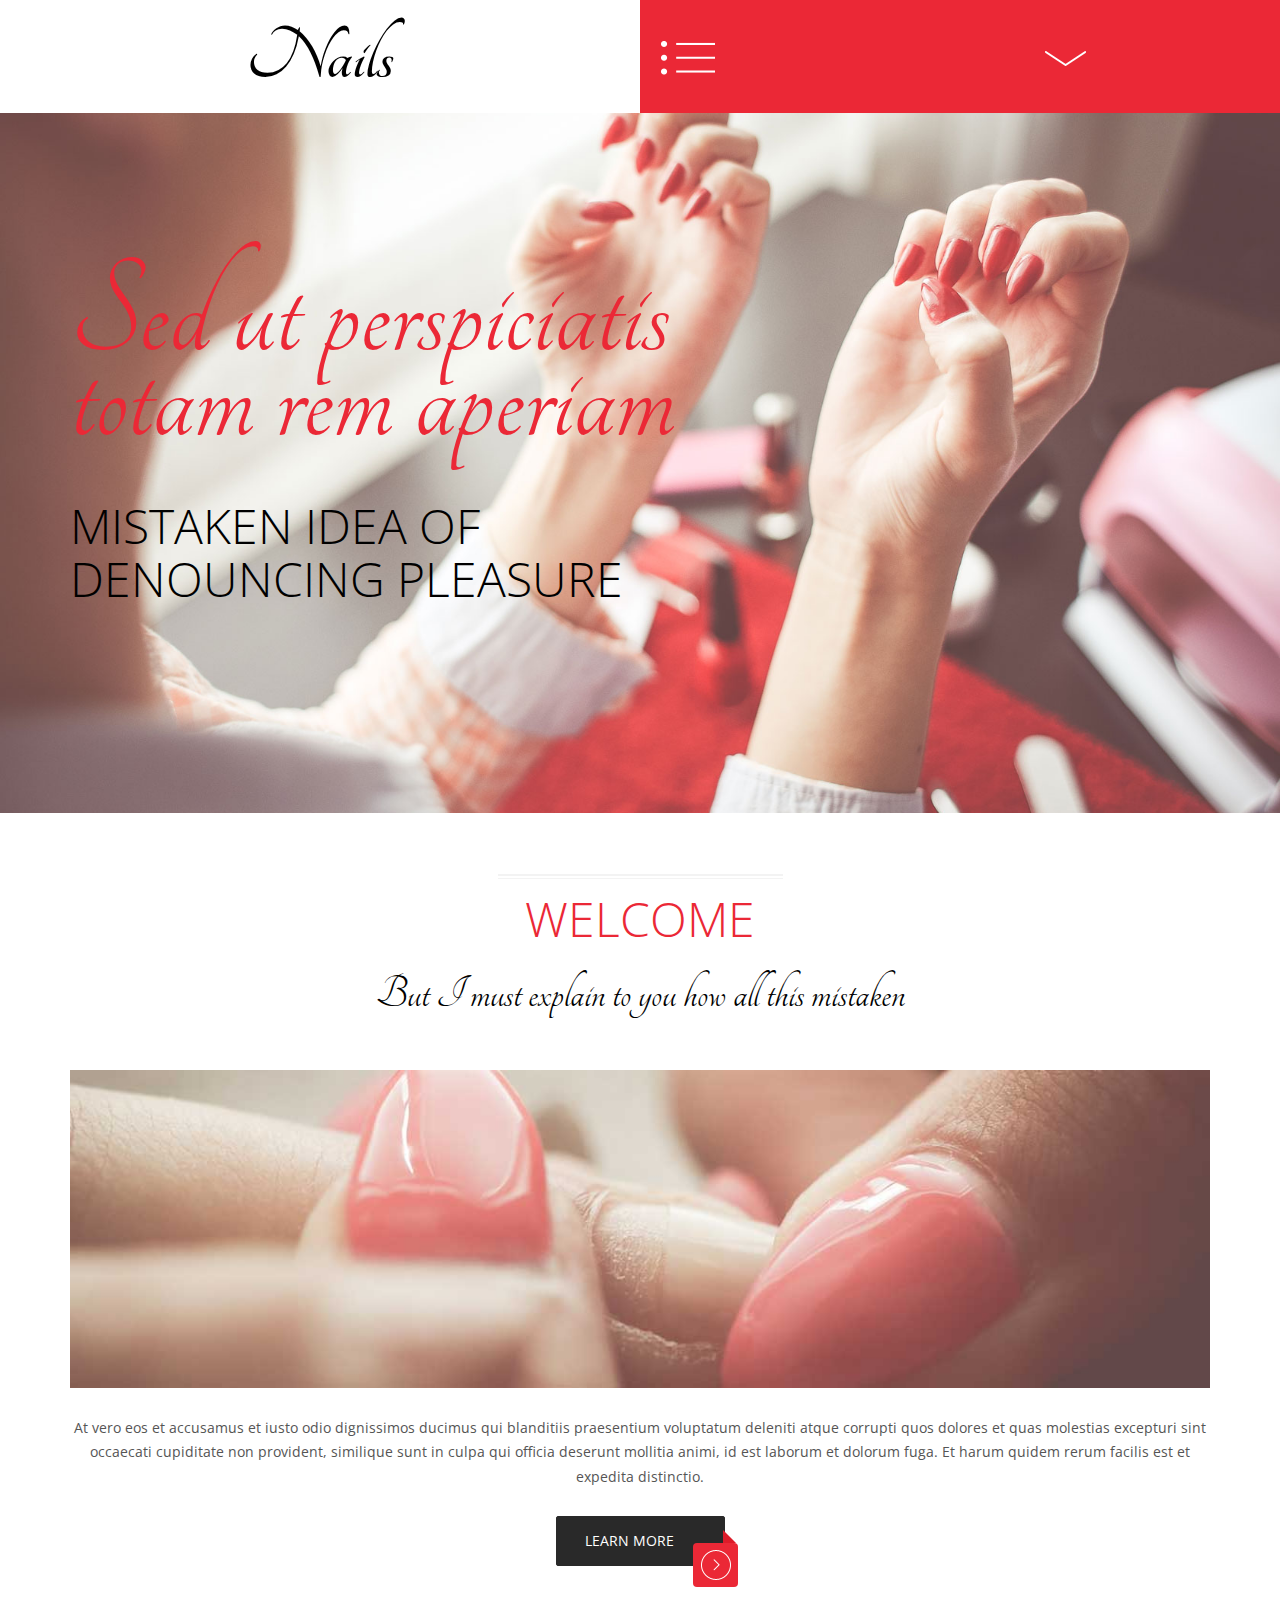
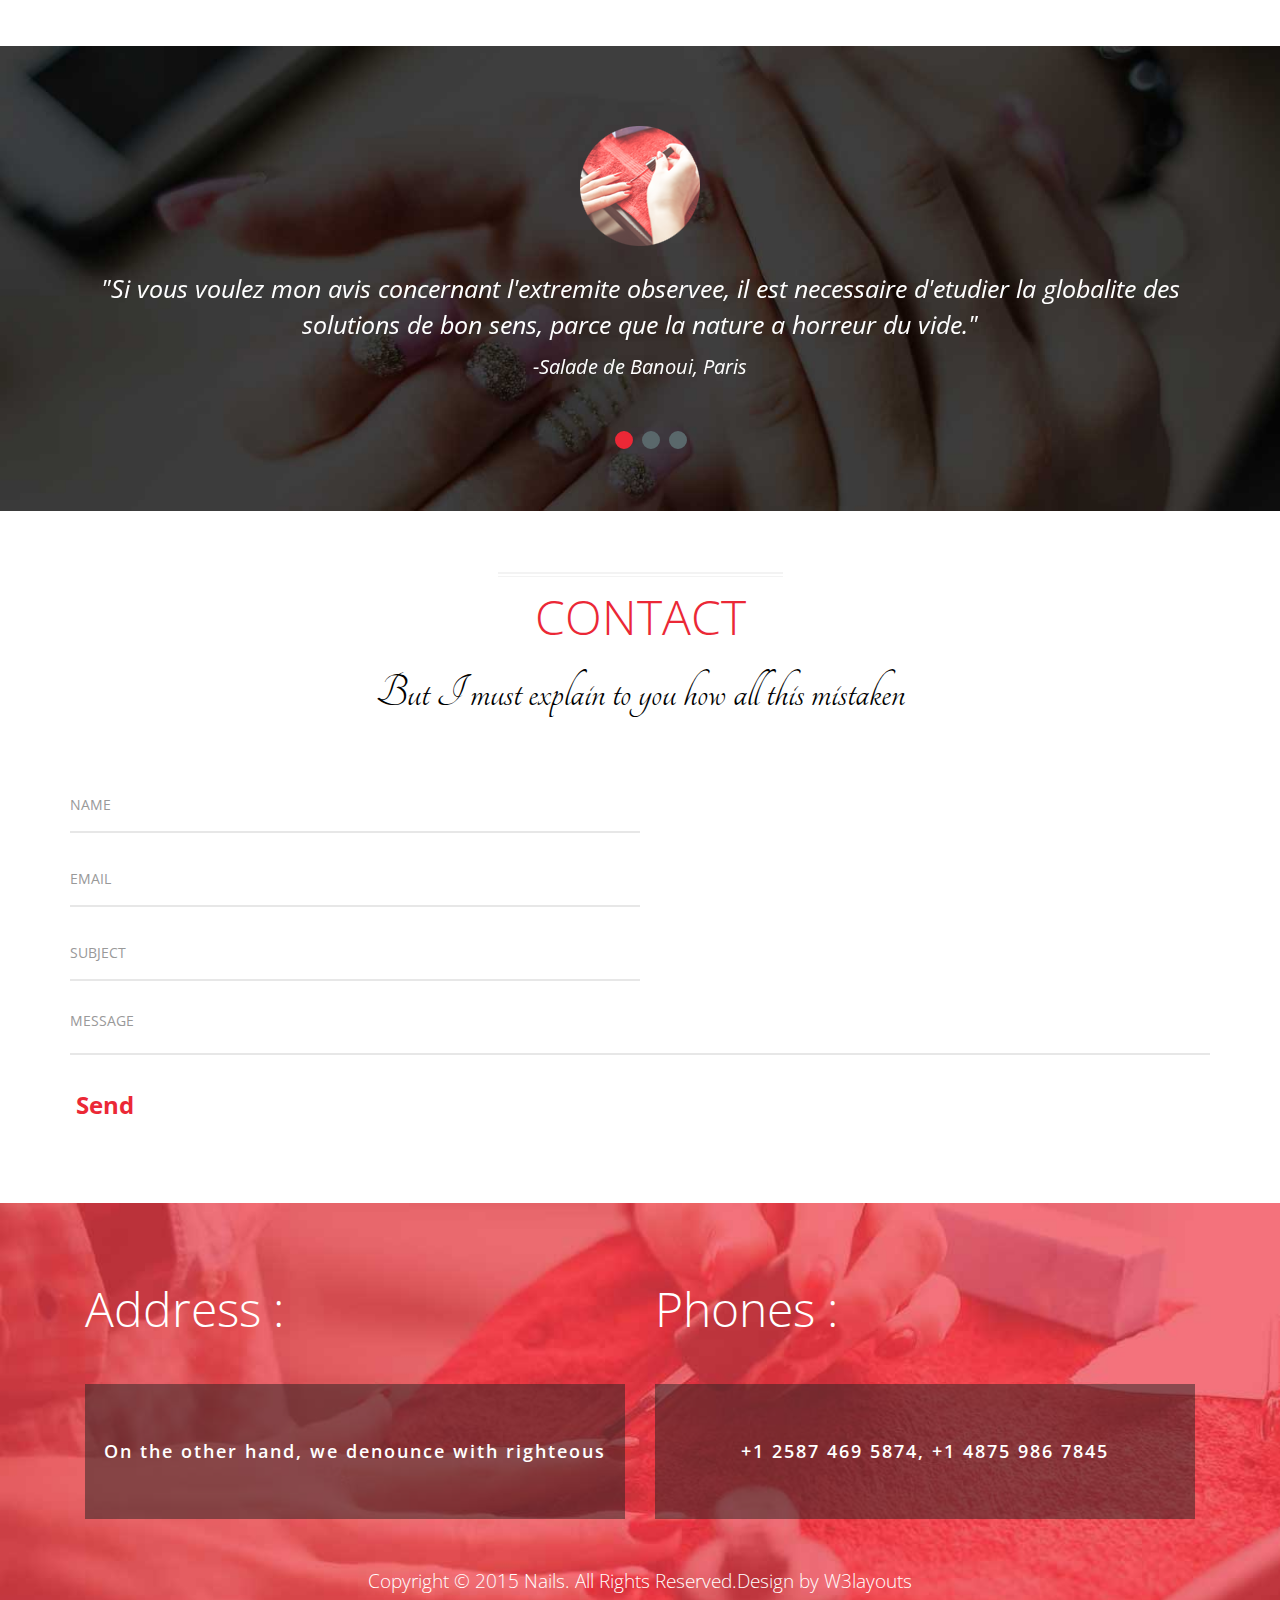
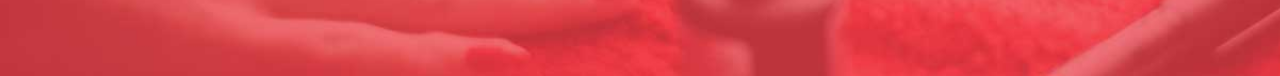
==== index.html @ 585e1419 "Initial commit" ====
<!--A Design by W3layouts
Author: W3layout
Author URL: http://w3layouts.com
License: Creative Commons Attribution 3.0 Unported
License URL: http://creativecommons.org/licenses/by/3.0/
-->
<!DOCTYPE HTML>
<html>
<head>
<title>Nails an Beauty and Spa Category Category Flat Bootstarp responsive Website Template| Home :: w3layouts</title>
<meta name="viewport" content="width=device-width, initial-scale=1">
<meta http-equiv="Content-Type" content="text/html; charset=utf-8" />
<meta name="keywords" content="Nails Responsive web template, Bootstrap Web Templates, Flat Web Templates, Andriod Compatible web template, 
Smartphone Compatible web template, free webdesigns for Nokia, Samsung, LG, SonyErricsson, Motorola web design" />
<script type="application/x-javascript"> addEventListener("load", function() { setTimeout(hideURLbar, 0); }, false); function hideURLbar(){ window.scrollTo(0,1); } </script>
<link href="css/bootstrap.css" rel='stylesheet' type='text/css' />
<!-- jQuery (necessary for Bootstrap's JavaScript plugins) -->
<!-- Custom Theme files -->
<link href="css/style.css" rel='stylesheet' type='text/css' />
<!-- Custom Theme files -->
<!--webfont-->
<link href='http://fonts.googleapis.com/css?family=Tangerine' rel='stylesheet' type='text/css'>
<link href='http://fonts.googleapis.com/css?family=Open+Sans:300,400,600,700,800' rel='stylesheet' type='text/css'>
<script type="text/javascript" src="js/jquery-1.11.1.min.js"></script>
</head>
<body>
	<div class="header_top">
		<div class="col-xs-6 logo">
			<h1><a href="index.html">Nails</a></h1>
	    </div>
		<div class="col-xs-6 nav">
           <ul class="menu">
				<li class="item1"><a href="#"><img class="arrow-img" src="images/menu.png" alt=""/> <img src="images/nav_arrow.png" alt=""/></a>
					<ul class="cute">
						<li><a href="index.html">Home</a></li>
						<li><a href="about.html">About</a></li>
						<li><a href="services.html">Services</a></li>
						<li><a href="typography.html">Features</a></li>
						<li><a href="contact.html">Contact</a></li>
					</ul>
				</li>
			</ul>
		</div>
		<div class="clearfix"> </div>
				<!--initiate accordion-->
		<script type="text/javascript">
			$(function() {
			    var menu_ul = $('.menu > li > ul'),
			           menu_a  = $('.menu > li > a');
			    menu_ul.hide();
			    menu_a.click(function(e) {
			        e.preventDefault();
			        if(!$(this).hasClass('active')) {
			            menu_a.removeClass('active');
			            menu_ul.filter(':visible').slideUp('normal');
			            $(this).addClass('active').next().stop(true,true).slideDown('normal');
			        } else {
			            $(this).removeClass('active');
			            $(this).next().stop(true,true).slideUp('normal');
			        }
			    });
			
			});
		</script>
   </div>
<div class="banner">
	<div class="container">
		<div class="banner_desc">
			<h1>Sed ut perspiciatis<br>totam rem aperiam</h1>
			<h2>mistaken idea of<br>denouncing pleasure</h2>
		</div>
	</div>
</div>   
<div class="grid_1">
	<div class="container">
		<h3 class="motiveColor">Welcome</h3>
		<h4 class="motiveColor1">But I must explain to you how all this mistaken</h4>
		<img src="images/pic1.jpg" class="img-responsive" alt=""/>
		<p>At vero eos et accusamus et iusto odio dignissimos ducimus qui blanditiis praesentium voluptatum deleniti atque corrupti quos dolores et quas molestias excepturi sint occaecati cupiditate non provident, similique sunt in culpa qui officia deserunt mollitia animi, id est laborum et dolorum fuga. Et harum quidem rerum facilis est et expedita distinctio.</p>
		<div class="btn_3"><a href="#" class="btn btn-default btn-arrow"><span>learn more</span></a></div>
	</div>
</div>
<!--- Slider Starts Here --->
<div class="slider">
		<div class="container">
			<div class="slider-content">
				<script src="js/responsiveslides.min.js"></script>
			 <script>
			    // You can also use "$(window).load(function() {"
			    $(function () {
			      // Slideshow 4
			      $("#slider4").responsiveSlides({
			        auto: true,
			        pager: true,
			        nav: true,
			        speed: 500,
			        namespace: "callbacks",
			        before: function () {
			          $('.events').append("<li>before event fired.</li>");
			        },
			        after: function () {
			          $('.events').append("<li>after event fired.</li>");
			        }
			      });
			
			    });
			  </script>
			<!----//End-slider-script---->
			<!-- Slideshow 4 -->
			    <div  id="top" class="callbacks_container">
			      <ul class="rslides" id="slider4">
			        <li>
			          <div class="slider-top">
			          	<img src="images/1.png" class="img-responsive" alt=""/>
			          	<p>"Si vous voulez mon avis concernant l'extremite observee, il est necessaire d'etudier la globalite des solutions de bon sens, parce que la nature a horreur du vide."</p>
			          	<p class="below">-Salade de Banoui, Paris</p>
			          </div>
			        </li>
			        <li>
			          <div class="slider-top">
			            <img src="images/2.png" class="img-responsive" alt=""/>
			          	<p class="second-slide">"Lorem ipsum dolor sit amet, consectetuer adipiscing elit, sed diam nonummy nibh euismod tincidunt ut laoreet dolore magna aliquam erat volutpat."</p>
			          	<p class="below">-Salade de Banoui, Paris</p>
			          </div>
			        </li>
			        <li>
			          <div class="slider-top">
			          	<img src="images/1.png" class="img-responsive" alt=""/>
			          	<p>"Duis autem vel eum iriure dolor in hendrerit in vulputate velit esse molestie consequat, vel illum dolore eu feugiat nulla facilisis at vero eros et accumsan et iusto."</p>
			          	<p class="below">-Salade de Banoui, Paris</p>
			          </div>
			        </li>
			      </ul>
			    </div>
			    <div class="clearfix"> </div>
	  			<!--- banner Slider Ends Here ---> 
		</div>
	</div>
</div>
<!--- Slider Ends Here --->
<div class="grid_2">
    <div class="container">
    	<h3 class="motiveColor">Contact</h3>
    	<h4 class="motiveColor1">But I must explain to you how all this mistaken</h4>
    	<form>
		    <input type="text" class="text" value="Name" onfocus="this.value = '';" onblur="if (this.value == '') {this.value = 'Name';}">
		 	<input type="text" class="text" value="Email" onfocus="this.value = '';" onblur="if (this.value == '') {this.value = 'Email';}">
		 	<input type="text" class="text" value="Subject" onfocus="this.value = '';" onblur="if (this.value == '') {this.value = 'Subject';}">
		    <textarea value="Message" onfocus="this.value = '';" onblur="if (this.value == '') {this.value = 'Message';}">Message</textarea>
            <div class="form-submit">
              <input name="submit" type="submit" id="submit" value="Send">
        	</div>
		    <div class="clearfix"></div>
       </form> 
	</div>
</div>
<div class="address">
	<div class="container">
		<div class="col-md-6 grid_3">
		   <h4>Address : </h4>
		   <p>On the other hand, we denounce with righteous</p>
        </div>
		<div class="col-md-6 grid_3">
		   <h4>Phones : </h4>
		   <p>+1 2587 469 5874, +1 4875 986 7845</p>
        </div>
		<div class="clearfix"> </div>
	</div>
	<div class="copy"><p>Copyright © 2015 Nails. All Rights Reserved.Design by <a href="http://w3layouts.com/" target="_blank">W3layouts</a></p></div>
</div>
</body>
</html>
---- css/style.css ----
/*
Author: W3layout
Author URL: http://w3layouts.com
License: Creative Commons Attribution 3.0 Unported
License URL: http://creativecommons.org/licenses/by/3.0/
*/
h4, h5, h6,
h1, h2, h3 {margin-top: 0;}
ul, ol {margin: 0;}
p {margin: 0;}
html, body{
   font-family: 'Open Sans', sans-serif;
   font-size: 100%;
   background:#fff; 
}
body a{
	transition: 0.5s all;
	-webkit-transition: 0.5s all;
	-o-transition: 0.5s all;
	-ms-transition: 0.5s all;
	-moz-transition: 0.5s all;
}
.logo{
	padding:14px 0 0;
	text-align:center;
}
.logo h1{
	font-family: 'Tangerine', cursive;
	font-size:5em;
	font-weight:bold;
}
.logo h1 a{
	color:#000;
}
.logo h1 a:hover{
	text-decoration:none;
}
.logo img{
	display:inline-block;
}
.nav{
	background:#eb2836;
	padding:0;
}
.menu {
	width: auto;
	height: auto;
	padding: 0;
	margin:0;
    list-style: none;
}
ul {
	padding: 0;
	list-style: none;
}
.menu > li > a {
	width: 100%;
    line-height: 7.5em;
    text-indent: 1.2em;
    display: block;
    position: relative;
    color: #3e3f3f;
    font-size: 15px;
    text-decoration: none;
    font-weight: 800;
}
img.arrow-img {
  margin-right:50%;
}
.menu ul li a {
  width: 100%;
  display: block;
  position: relative;
  color: #fff;
  text-decoration: none;
  line-height: 1.8em;
  text-indent: 1.2em;
  background: #000;
  font-weight: 100;
}
.menu ul li a:hover{
	background:#df1f26;
	color:#fff;
}
.menu ul.kid-menu li a{
	border-bottom: none;
}
.banner {
  background: url(../images/banner.jpg) no-repeat center top;
  -webkit-background-size: cover;
  -moz-background-size: cover;
  -o-background-size: cover;
  background-size: cover;
  background-position: center;
  min-height: 700px;
}
.about_banner {
  background: url(../images/banner.jpg) no-repeat center top;
  -webkit-background-size: cover;
  -moz-background-size: cover;
  -o-background-size: cover;
  background-size: cover;
  background-position: center;
  min-height:230px;
}
.banner_desc {
  padding-top:10em;
}
.about_desc{
  padding-top:5em;
}
.banner_desc h1 {
  color:#eb2836;
  font-size:9em;
  font-weight:400;
  font-family: 'Tangerine', cursive;
  line-height: 85px;
  margin-bottom:0.4em;    
}
.banner_desc h2 {
  color: #000;
  text-transform: uppercase;
  font-size: 3em;
  font-weight: 100;
}

/*-- content --*/
.grid_1{
  padding:5em 0;
  text-align:center;
}
h3.motiveColor{
  position: relative;
  text-align: center;
  width:25%;
  margin: 0 auto;
  font-size: 3em;
  text-transform: uppercase;
  font-weight:300;
  color:#eb2836;
}
h3.motiveColor:before {
  content: "";
  position: absolute;
  top: -19px;
  left: 0;
  width: 100%;
  right: 0;
  border-bottom: 2px solid #f3f3f3;
}
h3.motiveColor:after {
  content: "";
  position: absolute;
  top: -15px;
  left: 0;
  width: 100%;
  right: 0;
  border-bottom: 1px solid #f3f3f3;
}
h4.motiveColor1{
  color:#000;
  font-family: 'Tangerine', cursive;
  font-size:3em;
  font-weight:400;
  margin: 0.5em 0 1em;
  text-align: center;
}
.grid_1 p{
  color: #555;
  font-size: 0.85em;
  line-height: 1.8em;
  margin: 2em 0;
}
.btn_3{
	position:relative;
}
.btn {
 
  text-transform: uppercase;
  padding: 14px 50px 14px 28px;
  -webkit-transition: all 0.5s ease;
  -moz-transition: all 0.5s ease;
  -o-transition: all 0.5s ease;
  transition: all 0.5s ease;
  -webkit-border-radius: 2px;
  -moz-border-radius: 2px;
  -o-border-radius: 2px;
  border-radius: 2px;
  font-size: 14px;
}
.btn.btn-default {
  background-color: #292929;
  color: #fff;
  border-top: solid 1px #292929;
  border-left: solid 1px #292929;
  border-right: solid 1px #292929;
  border-bottom: solid 1px #292929;
}
.btn-arrow:before {
  content: "";
  position: absolute;
  bottom: 23px;
  right: 474px;
  width: 0;
  height: 0;
  border-style: solid;
  border-width: 13px 0 0 13px;
  border-color: transparent transparent transparent #DD1B29;
}
.btn-arrow:after {
  width: 45px;
  height: 44px;
  -webkit-border-radius: 4px;
  -moz-border-radius: 4px;
  border-radius: 4px;
  position: absolute;
  content: " ";
  bottom: -21px;
  right: 472px;
}
.btn-arrow:after {
  background:url(../images/arrow.png)#eb2836 no-repeat 8px 7px;
}
.btn.btn-default:hover, .btn.btn-default:focus, .btn.btn-default:active {
  color: #292929;
  background-color: transparent;
}


/*--- Slider Part Starts Here ----*/
/*------------------ Slider Part starts Here----------*/
.slider{
	background:url(../images/slider_bg.jpg)no-repeat;
	background-size: cover;
	-webkit-background-size: cover;
	-o-background-size: cover;
	-ms-background-size: cover;
	-moz-background-size: cover;
	padding:5em 0;
}
#slider2,
#slider3 {
  box-shadow: none;
  -moz-box-shadow: none;
  -webkit-box-shadow: none;
  margin: 0 auto;
}
.rslides_tabs {
  list-style: none;
  padding: 0;
  background: rgba(0,0,0,.25);
  box-shadow: 0 0 1px rgba(255,255,255,.3), inset 0 0 5px rgba(0,0,0,1.0);
  -moz-box-shadow: 0 0 1px rgba(255,255,255,.3), inset 0 0 5px rgba(0,0,0,1.0);
  -webkit-box-shadow: 0 0 1px rgba(255,255,255,.3), inset 0 0 5px rgba(0,0,0,1.0);
  font-size: 18px;
  list-style: none;
  margin: 0 auto 50px;
  max-width: 540px;
  padding: 10px 0;
  text-align: center;
  width: 100%;
}
.rslides_tabs li {
  display: inline;
  float: none;
  margin-right: 1px;
}
.rslides_tabs a {
  width: auto;
  line-height: 20px;
  padding: 9px 20px;
  height: auto;
  background: transparent;
  display: inline;
}
.rslides_tabs li:first-child {
  margin-left: 0;
}
.rslides_tabs .rslides_here a {
  background: rgba(255,255,255,.1);
  color: #fff;
  font-weight: bold;
}
.events {
  list-style: none;
}
.callbacks_container {
  position: relative;
  float: left;
  width: 100%;
}
.callbacks {
  position: relative;
  list-style: none;
  overflow: hidden;
  width: 100%;
  padding: 0;
  margin: 0;
}
.callbacks li {
  position: absolute;
  width: 100%;
  left: 0;
  top: 0;
}
.callbacks img {
  position: relative;
  z-index: 1;
  height: auto;
  border: 0;
}
.callbacks .caption {
	display: block;
	position: absolute;
	z-index: 2;
	font-size: 20px;
	text-shadow: none;
	color: #fff;
	left: 0;
	right: 0;
	padding: 10px 20px;
	margin: 0;
	max-width: none;
	top: 10%;
	text-align: center;
}
.callbacks_nav {
  	position: absolute;
	-webkit-tap-highlight-color: rgba(0,0,0,0);
	top: 52%;
	left: 0;
	opacity: 0.7;
	z-index: 3;
	text-indent: -9999px;
	overflow: hidden;
	text-decoration: none;
	height: 61px;
	width: 55px;
	background: transparent url("../images/themes.png") no-repeat left top;
	margin-top: -65px;
}
.callbacks_nav:active {
  opacity: 1.0;
}
.callbacks_nav.next {
  left: auto;
  background-position: right top;
  right: 0;
}
#slider3-pager a {
  display: inline-block;
}
#slider3-pager span{
  float: left;
}
#slider3-pager span{
	width:100px;
	height:15px;
	background:#fff;
	display:inline-block;
	border-radius:30em;
	opacity:0.6;
}
#slider3-pager .rslides_here a {
  background: #FFF;
  border-radius:30em;
  opacity:1;
}
#slider3-pager a {
  padding: 0;
}
#slider3-pager li{
	display:inline-block;
}
.rslides {
  position: relative;
  list-style: none;
  overflow: hidden;
  width: 100%;
  padding: 0;
  margin: 0;
}
.rslides li {
  -webkit-backface-visibility: hidden;
  position: absolute;
  display: none;
  width: 100%;
  left: 0;
  top: 0;
}
.rslides li{
  position: relative;
  display: block;
  float: left;
}
.rslides img {
  height: auto;
  
}
.callbacks_tabs{
	list-style: none;
	position: absolute;
	top:95%;
	z-index: 999;
	left: 47%;
	padding: 0;
	margin: 0;
}
.slider-top{
	text-align: center;
}
.slider-top img{
display:inline-block;
}
.slider-top p{
	font-weight:400;
	font-size:25px;
	padding:1em 0em 0 0;
	color:#fff;
	font-style: italic
}
.slider-top p.below{
	font-size: 20px;
	color: #fff;
	font-weight: 400;
	padding: 0.5em 0 2.5em 0;
}
.slider-top ul.social-slide{
	display:inline-flex;
	margin: 0px;
	padding: 0px;
}
.callbacks_tabs li{
	display:inline-block;
}
@media screen and (max-width: 600px) {
  .callbacks_nav {
    top: 47%;
    }
}
/*----*/
/*----*/
.callbacks_tabs a{
 visibility: hidden;
}
.callbacks_tabs a:after {
  content: "\f111";
  font-size:0;
  font-family: FontAwesome;
  visibility: visible;
  display: block;
  height:18px;
  width:18px;
  display:inline-block;
  border:2px solid #5a686b;
  border-radius: 30px;
  -webkit-border-radius: 30px;
  -moz-border-radius: 30px;
  -o-border-radius: 30px;
  -ms-border-radius: 30px;
  background:#5a686b;
}
.callbacks_here a:after{
  border:2px solid #eb2836;
  background:#eb2836;
}
.grid_2{
	padding:5em 0;
}
.grid_2 input[type="text"], .grid_2 textarea {
  width:50%;
  font-size: 0.85em;
  margin: 10px 0;
  border: none;
  border-bottom: 2px solid #E7E7E7;
  color:#999;
  background: none;
  outline: none;
  text-transform: uppercase;
  height: 54px;
  padding: 10px 0;
  resize: none;
}
.grid_2 textarea {
  width:100%;
}
.form-submit{
  margin: 1em 0 0 0;
}
.form-submit input[type="submit"] {
  color:#eb2836;
  text-align: center;
  font-size:1.5em;
  font-weight: normal;
  background:none;
  display: inline-block;
  -webkit-transition: all 0.3s ease-out;
  -moz-transition: all 0.3s ease-out;
  -ms-transition: all 0.3s ease-out;
  -o-transition: all 0.3s ease-out;
  transition: all 0.3s ease-out;
  font-weight:700;
  border: none;
  cursor: pointer;
  outline:none;
}
.form-submit input[type="submit"]:hover{
	color:#000;
}
.address{
  background: url(../images/contact.jpg)no-repeat;
  background-size: cover;
  -webkit-background-size: cover;
  -o-background-size: cover;
  -ms-background-size: cover;
  -moz-background-size: cover;
  padding:5em 0;
}
.grid_3 p{
  background: rgba(34, 34, 34, 0.5);
  text-align: center;
  padding: 55px 10px;
  font-size: 18px;
  color: #fff;
  font-weight: 600;
  letter-spacing: 2px;
}
.grid_3 h4{
  color: #fff;
  font-weight: 300;
  font-size: 3em;
  margin-bottom: 1em;
}
.copy{
	text-align:center;
	margin:3em 0 0 0;
}
.copy p{
	color:#fff;
	font-size:1.2em;
	line-height:1.5em;
	font-weight:300;
}
.copy p a{
	color:#fff;
}
.copy p a:hover{
	text-decoration:underline;
}
/* --about --*/
.about_1{
  padding:5em 0 7em;
}
.grid_5 h5, .grid_5 h6{
  color: #eb2836;
  font-size: 1.3em;
  font-weight: 400;
  line-height: 1.5em;
}
.grid_5 h6{
  font-size: 1.1em;
  margin: 1em 0 0 0;
}
.grid_4 p{
	font-size: 0.85em;
    line-height: 1.8em;
    color: #555;
    margin-bottom: 2em;
    font-weight: 300;
}
.grid_4 p.last{
	margin-bottom:0;
}
.view {
  	overflow: hidden;
   	position: relative;
   	text-align: center;
   	cursor: default;
}
.view .mask,.view .content {
	 width:255px;
	 height:280px;
	 overflow: hidden;
	 position: absolute;
	 top: 0;
	 left: 0;
	 cursor: pointer;
}
.view img {
   display: block;
   position: relative;
}
.info {
   display: inline-block;
   text-decoration: none;
   margin-top:6em;
   color: #fff;
   text-transform: uppercase;
}
.view-first img {
   -webkit-transition: all 0.2s linear;
   -moz-transition: all 0.2s linear;
   -o-transition: all 0.2s linear;
   -ms-transition: all 0.2s linear;
   transition: all 0.2s linear;
}
.view-first .mask {
   -ms-filter: "progid: DXImageTransform.Microsoft.Alpha(Opacity=0)";
   filter: alpha(opacity=0);
   opacity: 0;
   -webkit-transition: all 0.4s ease-in-out;
   -moz-transition: all 0.4s ease-in-out;
   -o-transition: all 0.4s ease-in-out;
   -ms-transition: all 0.4s ease-in-out;
   transition: all 0.4s ease-in-out;
}
.view-first:hover img {
   -webkit-transform: scale(1.1,1.1);
   -moz-transform: scale(1.1,1.1);
   -o-transform: scale(1.1,1.1);
   -ms-transform: scale(1.1,1.1);
   transform: scale(1.1,1.1);
}
.view-first a.info {
   -ms-filter: "progid: DXImageTransform.Microsoft.Alpha(Opacity=0)";
   filter: alpha(opacity=0);
   opacity: 0;
   -webkit-transition: all 0.2s ease-in-out;
   -moz-transition: all 0.2s ease-in-out;
   -o-transition: all 0.2s ease-in-out;
   -ms-transition: all 0.2s ease-in-out;
   transition: all 0.2s ease-in-out;
}
.view-first:hover .mask {
   -ms-filter: "progid: DXImageTransform.Microsoft.Alpha(Opacity=100)";
   filter: alpha(opacity=100);
   opacity: 1;
}
.view-first:hover h2,
.view-first:hover p,
.view-first:hover a.info {
   -ms-filter: "progid: DXImageTransform.Microsoft.Alpha(Opacity=100)";
   filter: alpha(opacity=100);
   opacity: 1;
   -webkit-transform: translateY(0px);
   -moz-transform: translateY(0px);
   -o-transform: translateY(0px);
   -ms-transform: translateY(0px);
   transform: translateY(0px);
}
.view-first:hover p {
   -webkit-transition-delay: 0.1s;
   -moz-transition-delay: 0.1s;
   -o-transition-delay: 0.1s;
   -ms-transition-delay: 0.1s;
   transition-delay: 0.1s;
}
.about-grid h3 {
  font-size: 1.2em;
  text-transform: uppercase;
  margin-top: 1.5em;
  font-weight: 600;
}
a.btn_2 {
  background: none;
  border: none;
 -webkit-transition: 0.8s;
  -moz-transition: 0.8s;
  -o-transition: 0.8s;
  transition: 0.8s;
  line-height: 16px;
  font-size: 15px;
  font-weight: 600;
  text-transform: uppercase;
  text-decoration: none;
  color: #e05361;
}
a.btn_2:hover{
	color:#000;
}
/* -- services --*/
.grid_5 h2{
  color: #000;
  font-family: 'Tangerine', cursive;
  font-size:4em;
}
span.line {
  display: block;
  width: 43px;
  height: 5px;
  background:#eb2836;
  vertical-align: baseline;
}
.grid_5 h2 .line {
  display: inline-block;
  margin-left: 15px;
}
.grid_5 h3{
  font-weight:300;
  font-size:3em;
  text-transform:uppercase;
}
.grid_5 p{
  color:#555;
  font-weight: 300;
  font-size:0.85em;
  line-height:1.8em;
  margin-bottom: 1em;
}
.grid_6 {
  margin-bottom:1em;
}
.box_1{
	margin-bottom:3em;
}
ul.text-list{
	padding:0;
	margin:0;
	list-style:none;
}
.text-list li {
  position: relative;
  padding-left: 30px;
  margin-bottom: 8px;
  font-size:0.85em;
  color:#999;
  font-weight: 300;
}
.text-list li:before {
  position: absolute;
  content: "";
  width: 9px;
  height: 9px;
  left: 0px;
  top:6px;
  background:#eb2836;
  border-radius: 50%;
}
.text_1 h4{
  color:#e05361;
}
.text_1 p{
  color:#999;
  font-size:0.85em;
  line-height:1.8em;
  margin-bottom: 1em;
  font-weight: 300;
}
/*-- typography --*/
.typography{
	padding:5em 0 3em;
}
.typography h2{
	color:#000;
	font-size:2.5em;
	text-transform:uppercase;
	font-weight:300;
	margin-bottom:1em;
}
.form-control1{
  border: 1px solid #e0e0e0;
  padding: 5px 8px;
  color: #616161;
  background: #fff;
  box-shadow: none !important;
  width: 100%;
  font-size: 0.85em;
  font-weight: 300;
  height: 40px;
  border-radius: 0;
  -webkit-appearance: none;
}
/*-- contact --*/
.map iframe{
  border:none;
  height:300px;
  width:100%;
}
.contact_address p {
  color: #555;
  font-size:0.85em;
  line-height: 20px;
  margin: 0 0 16px;
  font-weight:300;
}
.contact_address dd {
  color:#555;
  font-size:0.85em;
  line-height: 20px;
  font-weight:300;
}
.contact_address dd a{
  color:#eb2836;
}
.contact_grid {
  padding: 2em 0 5em;
}
.left_grid input[type="text"], .right_grid textarea{
  padding:10px;
  width:100%;
  font-size: 0.85em;
  margin: 10px 0;
  color: #999;
  background:#f0f0f0;
  outline: none;
  border:none;
  text-transform: uppercase;
  font-weight:300;
}
.right_grid textarea{
  resize:none;
  height:160px;
}
.form-submit1{
  float:right;
  padding-right:15px;
}
.form-submit1 input[type="submit"] {
  color: #FFF;
  text-align: center;
  font-size: 0.95em;
  font-weight: normal;
  padding: 15px 30px;
  text-transform: uppercase;
  background:#eb2836;
  display: inline-block;
  -webkit-transition: all 0.3s ease-out;
  -moz-transition: all 0.3s ease-out;
  -ms-transition: all 0.3s ease-out;
  -o-transition: all 0.3s ease-out;
  transition: all 0.3s ease-out;
  font-weight: 500;
  border: none;
  cursor: pointer;
}
.form-submit1 input[type="submit"]:hover {
  background:#555;
}
/* -- responsive design --*/
@media (max-width:1024px){
.banner_desc h1 {
  font-size: 8em;
}
.banner_desc h2 {
  font-size: 2.5em;
}  
.banner {
 min-height: 600px;
}
.banner_desc {
  padding-top: 8em;
}
.btn-arrow:after {
  right: 372px;
}
.btn-arrow:before {
  right: 374px;
}  
.about_desc {
  padding-top:3em;
}
.about_banner {
  min-height: 160px;
}
.grid_3 p {
  font-size: 14px;
}  
.grid_3 h4 {
  font-size: 2.5em;
}
}
@media (max-width:930px){
.banner_desc h1 {
  font-size: 7em;
  line-height: 70px;
}
.banner_desc h2 {
  font-size: 2em;
}
.banner {
  min-height: 500px;
}
.banner_desc {
  padding-top: 7em;
}
h3.motiveColor {
  font-size: 2em;
}
.btn-arrow:after {
  right: 265px;
}
.btn-arrow:before {
  right: 267px;
}
.slider-top p {
  font-size: 20px;
}  
.slider-top p {
  font-size: 20px;
}
.callbacks_tabs {
  left: 43%;
}
h4.motiveColor1 {
  font-size: 2.5em;
}  
.grid_3 p {
  font-size: 16px;
  padding: 40px 10px;
}
.grid_3 h4 {
  font-size: 2em;
  margin-bottom:0.5em;
}
.col-md-6.grid_3 {
  margin-bottom: 2em;
}
.copy {
  text-align: center;
  margin: 1em 0 0 0;
}
.about_desc {
  padding-top:3em;
}
.col-md-3.grid_5 {
  margin: 2em 0 0 0;
}
.grid_4 p {
  margin-bottom: 1em;
}
.grid_5 {
  margin-bottom: 2em;
}
.service_list{
  margin-bottom:0;
}
.grid_box1 {
  margin-bottom: 5px;
}
.col-md-3.contact_address {
  margin: 2em 0 0 0;
}
.contact_grid {
  padding: 0em 0 5em;
}
}
@media (max-width:768px){
.banner_desc h1 {
  font-size: 6em;
  line-height: 60px;
}
.banner_desc h2 {
  font-size: 1.8em;
}
.banner {
  min-height: 420px;
}
.banner_desc {
  padding-top: 6em;
}
.slider-top p {
  font-size: 17px;
}
.slider-top p.below {
  font-size: 14px;
  padding: 0.5em 0 1.5em 0;
}
.slider {
  padding: 3em 0 4em;
}
.about_desc {
  padding-top:2.5em;
}
.about_banner {
  min-height: 140px;
}
.about_1 {
  padding: 3em 0 5em;
}
.about-grid h3 {
  font-size:0.95em;
}  
.box_1 {
  margin-bottom: 1em;
}
.text_1 {
  margin-bottom: 2em;
}
.text_2{
	margin-bottom:0;
}
.grid_6 {
  margin-bottom: 0;
}
.grid_2 {
  padding:4em 0 3em;
}
.typography h2{
  font-size:2em;
}	
.typography {
  padding: 3em 0 1em;
}
.address {
  padding: 3em 0;
}
}
@media (max-width:667px){
.logo h1 {
  font-size: 3.5em;
  margin-bottom: 0;
}
img.arrow-img {
  margin-right: 36%;
}
.menu > li > a {
  line-height:5em;
}
.banner_desc h1 {
  font-size: 5em;
  line-height: 50px;
}
.banner_desc h2 {
  font-size: 1.6em;
}
.banner {
  min-height: 320px;
}
.banner_desc {
  padding-top:4em;
}
.btn-arrow:after {
  right: 200px;
}
.btn-arrow:before {
  right: 202px;
}
h4.motiveColor1 {
  font-size: 2.5em;
  margin: 0.5em 0;
}
.about-grid {
  width: 50%;
  float: left;
  margin-bottom: 3em;
}
.grid_2 {
  padding:4em 0 3em;
}
.grid_5 h3 {
  font-size: 2.5em;
}  
.grid_5 h2 {
  font-size: 3.5em;
}
.typography h2 {
  font-size: 1.8em;
}
.contact_grid {
  padding: 0em 0 3em;
}
.about_desc {
  padding-top:2.5em;
}
}
@media (max-width:480px){
.menu > li > a img {
  width: 35px;
}
.banner_desc h1 {
  font-size: 3.5em;
  line-height: 35px;
}
.banner_desc h2 {
  font-size: 1.3em;
}
.banner {
  min-height: 250px;
}
.banner_desc {
  padding-top: 3em;
}
h3.motiveColor {
  font-size: 1.6em;
  width:40%;
}	
h4.motiveColor1 {
  font-size: 2em;
}
.btn-arrow:after {
  right: 84px;
}
.btn-arrow:before {
  right: 87px;
}
.grid_1 p {
  margin: 1.5em 0px;
}
.grid_1 {
  padding: 3em 0;
}
.btn {
  padding: 10px 40px 10px 15px;
}  
.btn-arrow:after {
  background: url(../images/arrow.png)#eb2836 no-repeat 7px 6px;
  background-size: 55%;
  width: 30px;
  height: 28px;
  bottom:-7px;
  right: 105px;
}
.btn-arrow:before {
  right: 105px;
  bottom: 20px;
}
.slider-top p {
  font-size: 14px;
}
.slider-top p.below {
  font-size: 13px;
}
.slider-top img {
  width:25%;
}
.callbacks_tabs a:after {
  height: 10px;
  width: 10px;
}  
.callbacks_tabs {
  left: 40%;
}
.slider {
  padding: 2em 0 3em;
}
.grid_2 {
  padding: 3em 0 2em;
}
.grid_3 h4 {
  font-size: 1.5em;
}
.grid_3 p {
  font-size: 14px;
  padding: 20px 10px;
}
.copy p {
  font-size:0.95em;
}  
.copy {
  margin: 0;
}
.col-md-9.grid_4, .col-md-3.grid_5{
  padding: 0;
}
.grid_5 h5, .grid_5 h6 {
  font-size:1em;
}
.col-sm-3.about-grid {
  padding: 0 5px;
}
.info {
  margin-top: 3em;
}
.view .mask, .view .content {
  width: 174px;
  height: 173px;
}
p.service_desc {
  font-size:12px;
}
.grid_5, .text_1{
  padding:0;
}
.map_left {
  padding:0;
}
.typography h2 {
  font-size: 1.3em;
}
.col-md-3.contact_address, .col-md-4.left_grid, .right_grid{
  padding:0;
}
.form-submit1 input[type="submit"] {
  font-size: 0.85em;
  padding: 10px 15px;
}  
}
@media (max-width:320px){
.logo h1 {
  font-size:3em;
}	
.menu > li > a {
  line-height: 3.7em;
}
.logo {
  padding: 3px 0 0;
}
.banner_desc h1 {
  font-size: 3em;
  line-height: 29px;
}
.banner_desc h2 {
  font-size: 1.1em;
}
.banner {
  min-height: 210px;
}
h3.motiveColor {
  font-size: 1.4em;
  width: 40%;
}
.grid_1 p {
  font-size: 0.8125em;
}  
.btn {
  padding: 8px 30px 8px 10px;
}
.btn-arrow:after {
  right: 62px;
}
.btn-arrow:before {
  right: 62px;
}
.grid_2 input[type="text"], .grid_2 textarea {
  font-size: 11px;
  margin: 10px 0;
  height: 35px;
}
.form-submit input[type="submit"] {
  font-size: 1.1em;
}  
.form-submit {
  margin: 0;
}
.grid_3 h4 {
  font-size: 1.3em;
}
.grid_3 p {
  font-size: 13px;
  padding: 15px 10px;
}
.copy p {
  font-size: 0.85em;
}
.col-md-6.grid_3 {
  margin-bottom: 1em;
}
.address {
  padding: 2em 0;
}
h4.motiveColor1 {
  font-size: 1.6em;
}
.menu ul li a {
  font-size:0.85em;
}
.about_1 {
  padding: 2em 0 3em;
}
.grid_4 p {
  margin-bottom: 1em;
  font-size: 13px;
}
.grid_5 h5, .grid_5 h6 {
  font-size: 0.95em;
}
.col-md-3.grid_5 {
  margin: 1em 0 0 0;
}
.about-grid h3 {
  font-size: 0.85em;
}
a.btn_2 {
  font-size: 13px;
}  
.about-grid {
  margin-bottom: 2em;
}
.grid_2 {
  padding: 1.5em 0 2em;
}
.view .mask, .view .content {
  width: 127px;
  height: 127px;
}
p.service_desc {
  font-size:12px;
}
.grid_5 h2 {
  font-size: 3em;
}
.grid_5 h3 {
  font-size: 1.5em;
}
.grid_5 p {
  font-size:13px;
}
.info {
  margin-top: 2em;
}
.grid_5 {
  margin-bottom: 1em;
}
.about_banner {
  min-height:90px;
}
.about_desc {
  padding-top:2em;
}
.about_1 {
  padding: 1em 0 2em;
}
.text_1 p, .text-list li{
  font-size: 13px;
}  
.text-list li {
  padding-left: 15px;
}  
.map iframe {
  height:150px;
}
.contact_address p {
  margin: 0 0 10px;
}  
.typography {
  padding: 2em 0 0em;
}
.typography h2 {
  font-size: 1.1em;
}
.col-md-3.contact_address {
  margin: 1em 0 0 0;
}
.left_grid input[type="text"], .right_grid textarea {
  font-size: 0.8125em;
  margin: 2px 0;
}
.contact_grid {
  padding: 0em 0 2em;
}
}
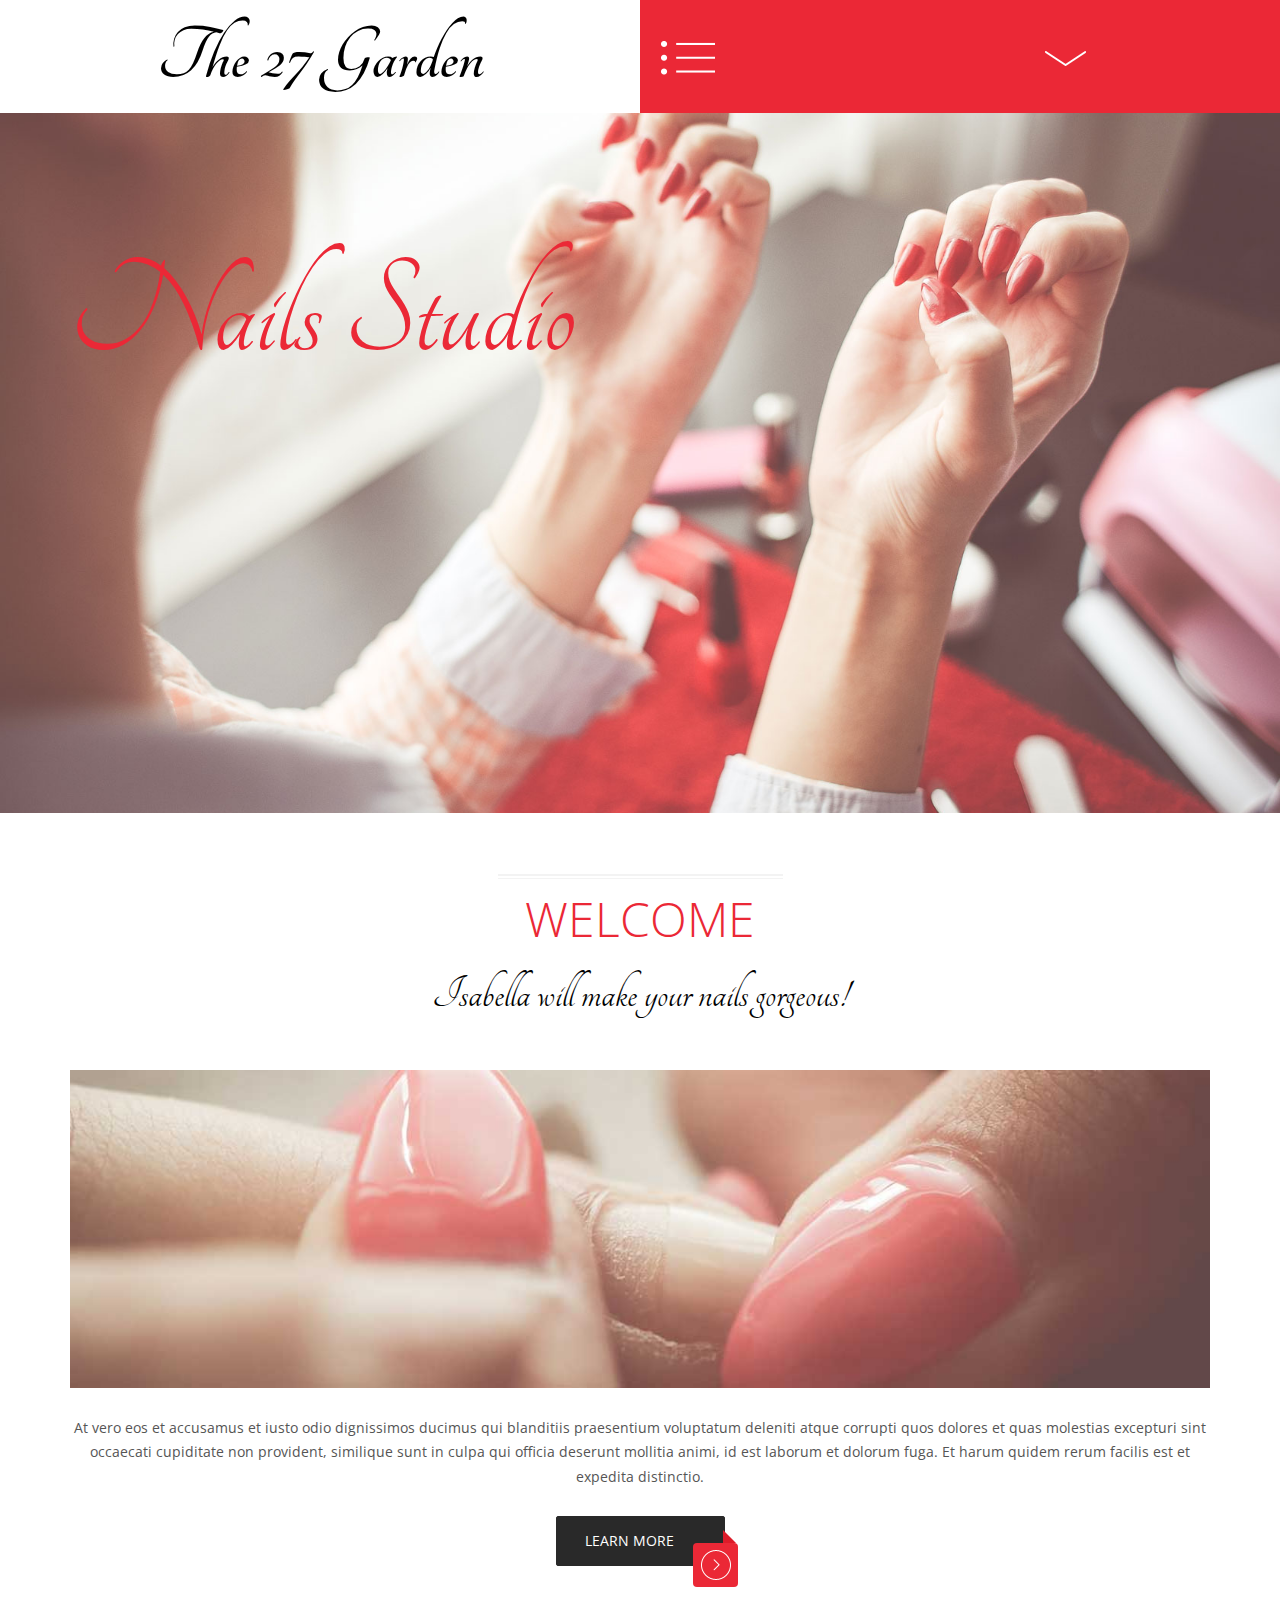
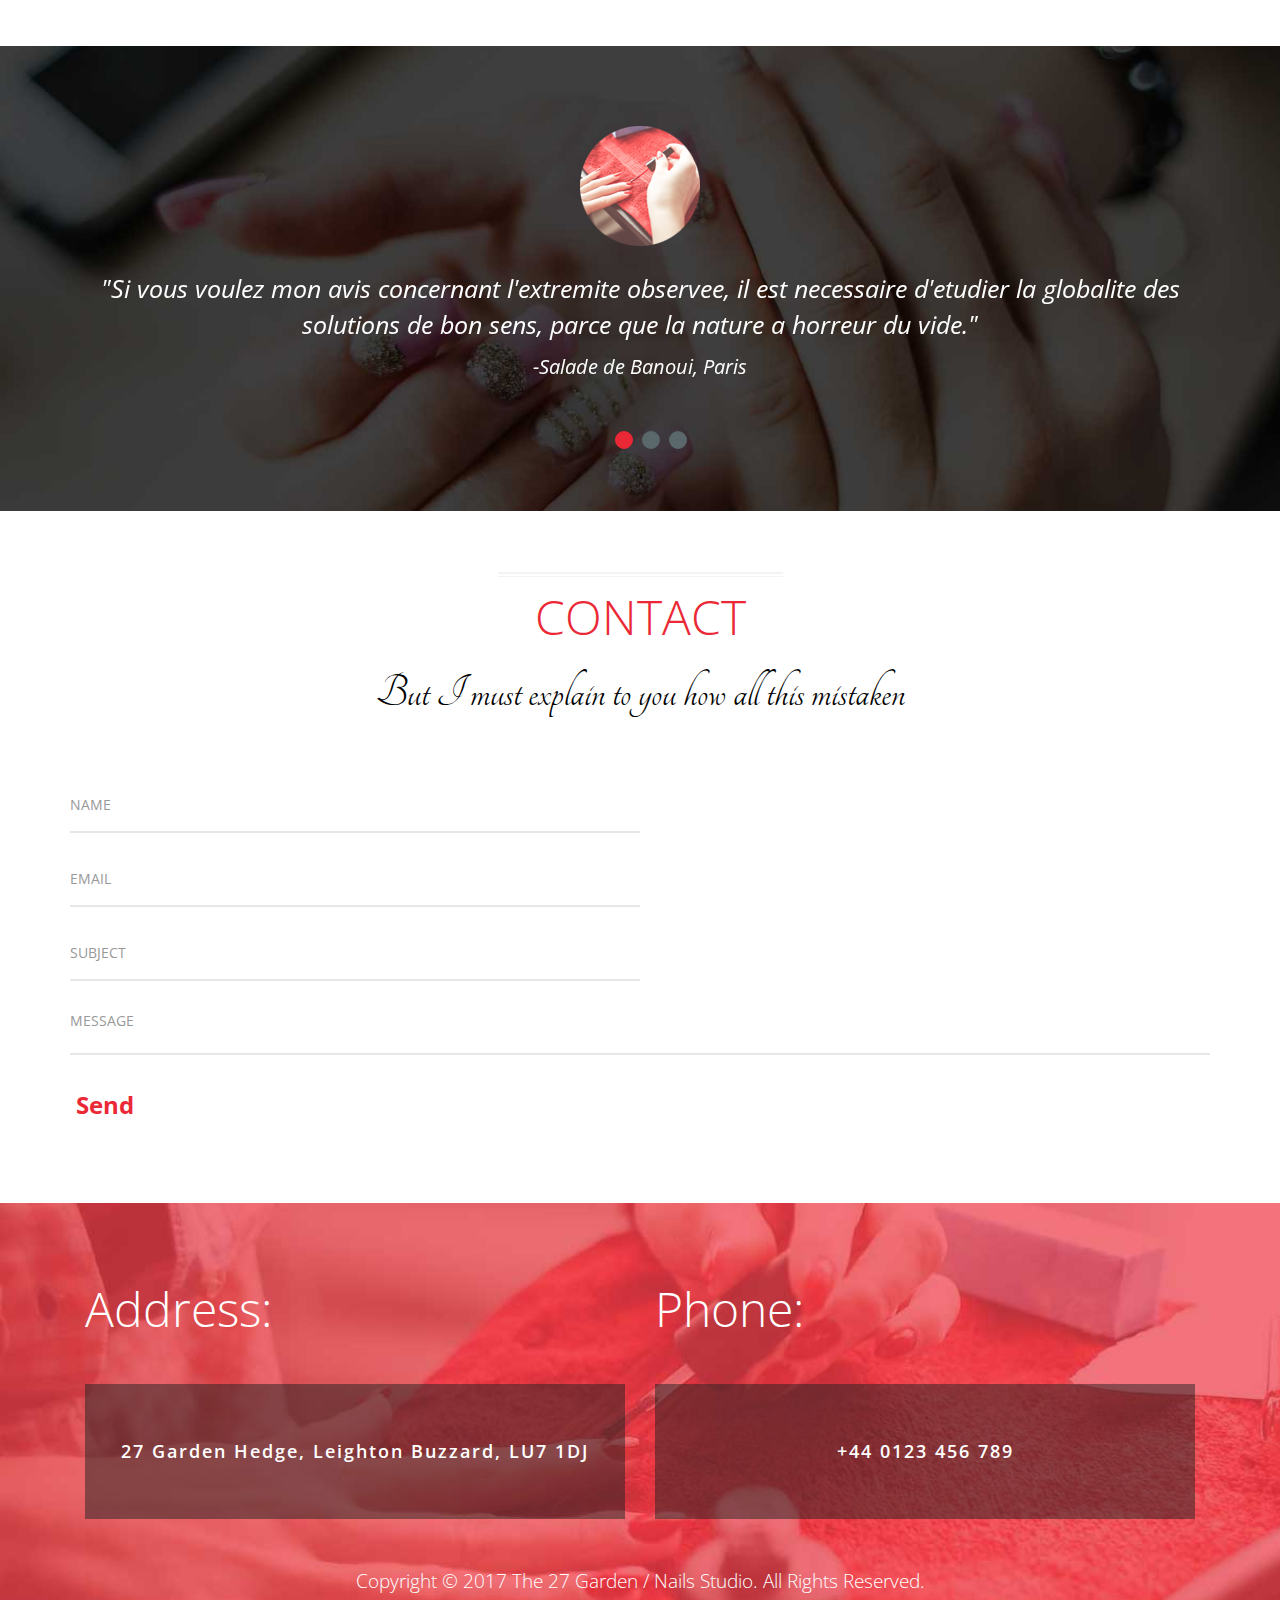
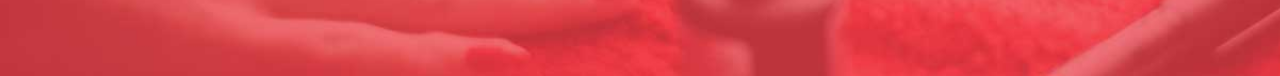
==== commit 504c783f: "add .gitignore" ====
--- a/index.html
+++ b/index.html
@@ -1,172 +1,180 @@
-<!--A Design by W3layouts
-Author: W3layout
-Author URL: http://w3layouts.com
-License: Creative Commons Attribution 3.0 Unported
-License URL: http://creativecommons.org/licenses/by/3.0/
--->
 <!DOCTYPE HTML>
 <html>
 <head>
-<title>Nails an Beauty and Spa Category Category Flat Bootstarp responsive Website Template| Home :: w3layouts</title>
-<meta name="viewport" content="width=device-width, initial-scale=1">
-<meta http-equiv="Content-Type" content="text/html; charset=utf-8" />
-<meta name="keywords" content="Nails Responsive web template, Bootstrap Web Templates, Flat Web Templates, Andriod Compatible web template, 
-Smartphone Compatible web template, free webdesigns for Nokia, Samsung, LG, SonyErricsson, Motorola web design" />
-<script type="application/x-javascript"> addEventListener("load", function() { setTimeout(hideURLbar, 0); }, false); function hideURLbar(){ window.scrollTo(0,1); } </script>
-<link href="css/bootstrap.css" rel='stylesheet' type='text/css' />
-<!-- jQuery (necessary for Bootstrap's JavaScript plugins) -->
-<!-- Custom Theme files -->
-<link href="css/style.css" rel='stylesheet' type='text/css' />
-<!-- Custom Theme files -->
-<!--webfont-->
-<link href='http://fonts.googleapis.com/css?family=Tangerine' rel='stylesheet' type='text/css'>
-<link href='http://fonts.googleapis.com/css?family=Open+Sans:300,400,600,700,800' rel='stylesheet' type='text/css'>
-<script type="text/javascript" src="js/jquery-1.11.1.min.js"></script>
+    <title>The 27 Garden / Nails Studio</title>
+    <meta name="viewport" content="width=device-width, initial-scale=1">
+    <meta http-equiv="Content-Type" content="text/html; charset=utf-8"/>
+    <meta name="keywords" content="The 27 Garden, Nails Studio, Garden Hedge, nails and beauty"/>
+    <script type="application/x-javascript"> addEventListener("load", function () {
+        setTimeout(hideURLbar, 0);
+    }, false);
+    function hideURLbar() {
+        window.scrollTo(0, 1);
+    } </script>
+    <link href="css/bootstrap.css" rel='stylesheet' type='text/css'/>
+    <link href="css/style.css" rel='stylesheet' type='text/css'/>
+    <link href='http://fonts.googleapis.com/css?family=Tangerine' rel='stylesheet' type='text/css'>
+    <link href='http://fonts.googleapis.com/css?family=Open+Sans:300,400,600,700,800' rel='stylesheet' type='text/css'>
+    <script type="text/javascript" src="js/jquery-1.11.1.min.js"></script>
 </head>
 <body>
-	<div class="header_top">
-		<div class="col-xs-6 logo">
-			<h1><a href="index.html">Nails</a></h1>
-	    </div>
-		<div class="col-xs-6 nav">
-           <ul class="menu">
-				<li class="item1"><a href="#"><img class="arrow-img" src="images/menu.png" alt=""/> <img src="images/nav_arrow.png" alt=""/></a>
-					<ul class="cute">
-						<li><a href="index.html">Home</a></li>
-						<li><a href="about.html">About</a></li>
-						<li><a href="services.html">Services</a></li>
-						<li><a href="typography.html">Features</a></li>
-						<li><a href="contact.html">Contact</a></li>
-					</ul>
-				</li>
-			</ul>
-		</div>
-		<div class="clearfix"> </div>
-				<!--initiate accordion-->
-		<script type="text/javascript">
-			$(function() {
-			    var menu_ul = $('.menu > li > ul'),
-			           menu_a  = $('.menu > li > a');
-			    menu_ul.hide();
-			    menu_a.click(function(e) {
-			        e.preventDefault();
-			        if(!$(this).hasClass('active')) {
-			            menu_a.removeClass('active');
-			            menu_ul.filter(':visible').slideUp('normal');
-			            $(this).addClass('active').next().stop(true,true).slideDown('normal');
-			        } else {
-			            $(this).removeClass('active');
-			            $(this).next().stop(true,true).slideUp('normal');
-			        }
-			    });
-			
-			});
-		</script>
-   </div>
+<div class="header_top">
+    <div class="col-xs-6 logo">
+        <h1><a href="index.html">The 27 Garden</a></h1>
+    </div>
+    <div class="col-xs-6 nav">
+        <ul class="menu">
+            <li class="item1"><a href="#"><img class="arrow-img" src="images/menu.png" alt=""/> <img
+                    src="images/nav_arrow.png" alt=""/></a>
+                <ul class="cute">
+                    <li><a href="index.html">Home</a></li>
+                    <li><a href="about.html">About</a></li>
+                    <li><a href="services.html">Services</a></li>
+                    <li><a href="typography.html">Features</a></li>
+                    <li><a href="contact.html">Contact</a></li>
+                </ul>
+            </li>
+        </ul>
+    </div>
+    <div class="clearfix"></div>
+    <!--initiate accordion-->
+    <script type="text/javascript">
+        $(function () {
+            var menu_ul = $('.menu > li > ul'),
+                menu_a = $('.menu > li > a');
+            menu_ul.hide();
+            menu_a.click(function (e) {
+                e.preventDefault();
+                if (!$(this).hasClass('active')) {
+                    menu_a.removeClass('active');
+                    menu_ul.filter(':visible').slideUp('normal');
+                    $(this).addClass('active').next().stop(true, true).slideDown('normal');
+                } else {
+                    $(this).removeClass('active');
+                    $(this).next().stop(true, true).slideUp('normal');
+                }
+            });
+
+        });
+    </script>
+</div>
 <div class="banner">
-	<div class="container">
-		<div class="banner_desc">
-			<h1>Sed ut perspiciatis<br>totam rem aperiam</h1>
-			<h2>mistaken idea of<br>denouncing pleasure</h2>
-		</div>
-	</div>
-</div>   
+    <div class="container">
+        <div class="banner_desc">
+            <h1>Nails Studio</h1>
+            <!--<h1>Sed ut perspiciatis<br>totam rem aperiam</h1>-->
+            <!--<h2>mistaken idea of<br>denouncing pleasure</h2>-->
+        </div>
+    </div>
+</div>
 <div class="grid_1">
-	<div class="container">
-		<h3 class="motiveColor">Welcome</h3>
-		<h4 class="motiveColor1">But I must explain to you how all this mistaken</h4>
-		<img src="images/pic1.jpg" class="img-responsive" alt=""/>
-		<p>At vero eos et accusamus et iusto odio dignissimos ducimus qui blanditiis praesentium voluptatum deleniti atque corrupti quos dolores et quas molestias excepturi sint occaecati cupiditate non provident, similique sunt in culpa qui officia deserunt mollitia animi, id est laborum et dolorum fuga. Et harum quidem rerum facilis est et expedita distinctio.</p>
-		<div class="btn_3"><a href="#" class="btn btn-default btn-arrow"><span>learn more</span></a></div>
-	</div>
+    <div class="container">
+        <h3 class="motiveColor">Welcome</h3>
+        <h4 class="motiveColor1">Isabella will make your nails gorgeous!</h4>
+        <img src="images/pic1.jpg" class="img-responsive" alt=""/>
+        <p>At vero eos et accusamus et iusto odio dignissimos ducimus qui blanditiis praesentium voluptatum deleniti
+            atque corrupti quos dolores et quas molestias excepturi sint occaecati cupiditate non provident, similique
+            sunt in culpa qui officia deserunt mollitia animi, id est laborum et dolorum fuga. Et harum quidem rerum
+            facilis est et expedita distinctio.</p>
+        <div class="btn_3"><a href="#" class="btn btn-default btn-arrow"><span>learn more</span></a></div>
+    </div>
 </div>
 <!--- Slider Starts Here --->
 <div class="slider">
-		<div class="container">
-			<div class="slider-content">
-				<script src="js/responsiveslides.min.js"></script>
-			 <script>
-			    // You can also use "$(window).load(function() {"
-			    $(function () {
-			      // Slideshow 4
-			      $("#slider4").responsiveSlides({
-			        auto: true,
-			        pager: true,
-			        nav: true,
-			        speed: 500,
-			        namespace: "callbacks",
-			        before: function () {
-			          $('.events').append("<li>before event fired.</li>");
-			        },
-			        after: function () {
-			          $('.events').append("<li>after event fired.</li>");
-			        }
-			      });
-			
-			    });
-			  </script>
-			<!----//End-slider-script---->
-			<!-- Slideshow 4 -->
-			    <div  id="top" class="callbacks_container">
-			      <ul class="rslides" id="slider4">
-			        <li>
-			          <div class="slider-top">
-			          	<img src="images/1.png" class="img-responsive" alt=""/>
-			          	<p>"Si vous voulez mon avis concernant l'extremite observee, il est necessaire d'etudier la globalite des solutions de bon sens, parce que la nature a horreur du vide."</p>
-			          	<p class="below">-Salade de Banoui, Paris</p>
-			          </div>
-			        </li>
-			        <li>
-			          <div class="slider-top">
-			            <img src="images/2.png" class="img-responsive" alt=""/>
-			          	<p class="second-slide">"Lorem ipsum dolor sit amet, consectetuer adipiscing elit, sed diam nonummy nibh euismod tincidunt ut laoreet dolore magna aliquam erat volutpat."</p>
-			          	<p class="below">-Salade de Banoui, Paris</p>
-			          </div>
-			        </li>
-			        <li>
-			          <div class="slider-top">
-			          	<img src="images/1.png" class="img-responsive" alt=""/>
-			          	<p>"Duis autem vel eum iriure dolor in hendrerit in vulputate velit esse molestie consequat, vel illum dolore eu feugiat nulla facilisis at vero eros et accumsan et iusto."</p>
-			          	<p class="below">-Salade de Banoui, Paris</p>
-			          </div>
-			        </li>
-			      </ul>
-			    </div>
-			    <div class="clearfix"> </div>
-	  			<!--- banner Slider Ends Here ---> 
-		</div>
-	</div>
+    <div class="container">
+        <div class="slider-content">
+            <script src="js/responsiveslides.min.js"></script>
+            <script>
+                // You can also use "$(window).load(function() {"
+                $(function () {
+                    // Slideshow 4
+                    $("#slider4").responsiveSlides({
+                        auto: true,
+                        pager: true,
+                        nav: true,
+                        speed: 500,
+                        namespace: "callbacks",
+                        before: function () {
+                            $('.events').append("<li>before event fired.</li>");
+                        },
+                        after: function () {
+                            $('.events').append("<li>after event fired.</li>");
+                        }
+                    });
+
+                });
+            </script>
+            <!----//End-slider-script---->
+            <!-- Slideshow 4 -->
+            <div id="top" class="callbacks_container">
+                <ul class="rslides" id="slider4">
+                    <li>
+                        <div class="slider-top">
+                            <img src="images/1.png" class="img-responsive" alt=""/>
+                            <p>"Si vous voulez mon avis concernant l'extremite observee, il est necessaire d'etudier la
+                                globalite des solutions de bon sens, parce que la nature a horreur du vide."</p>
+                            <p class="below">-Salade de Banoui, Paris</p>
+                        </div>
+                    </li>
+                    <li>
+                        <div class="slider-top">
+                            <img src="images/2.png" class="img-responsive" alt=""/>
+                            <p class="second-slide">"Lorem ipsum dolor sit amet, consectetuer adipiscing elit, sed diam
+                                nonummy nibh euismod tincidunt ut laoreet dolore magna aliquam erat volutpat."</p>
+                            <p class="below">-Salade de Banoui, Paris</p>
+                        </div>
+                    </li>
+                    <li>
+                        <div class="slider-top">
+                            <img src="images/1.png" class="img-responsive" alt=""/>
+                            <p>"Duis autem vel eum iriure dolor in hendrerit in vulputate velit esse molestie consequat,
+                                vel illum dolore eu feugiat nulla facilisis at vero eros et accumsan et iusto."</p>
+                            <p class="below">-Salade de Banoui, Paris</p>
+                        </div>
+                    </li>
+                </ul>
+            </div>
+            <div class="clearfix"></div>
+            <!--- banner Slider Ends Here --->
+        </div>
+    </div>
 </div>
 <!--- Slider Ends Here --->
 <div class="grid_2">
     <div class="container">
-    	<h3 class="motiveColor">Contact</h3>
-    	<h4 class="motiveColor1">But I must explain to you how all this mistaken</h4>
-    	<form>
-		    <input type="text" class="text" value="Name" onfocus="this.value = '';" onblur="if (this.value == '') {this.value = 'Name';}">
-		 	<input type="text" class="text" value="Email" onfocus="this.value = '';" onblur="if (this.value == '') {this.value = 'Email';}">
-		 	<input type="text" class="text" value="Subject" onfocus="this.value = '';" onblur="if (this.value == '') {this.value = 'Subject';}">
-		    <textarea value="Message" onfocus="this.value = '';" onblur="if (this.value == '') {this.value = 'Message';}">Message</textarea>
+        <h3 class="motiveColor">Contact</h3>
+        <h4 class="motiveColor1">But I must explain to you how all this mistaken</h4>
+        <form>
+            <input type="text" class="text" value="Name" onfocus="this.value = '';"
+                   onblur="if (this.value == '') {this.value = 'Name';}">
+            <input type="text" class="text" value="Email" onfocus="this.value = '';"
+                   onblur="if (this.value == '') {this.value = 'Email';}">
+            <input type="text" class="text" value="Subject" onfocus="this.value = '';"
+                   onblur="if (this.value == '') {this.value = 'Subject';}">
+            <textarea value="Message" onfocus="this.value = '';"
+                      onblur="if (this.value == '') {this.value = 'Message';}">Message</textarea>
             <div class="form-submit">
-              <input name="submit" type="submit" id="submit" value="Send">
-        	</div>
-		    <div class="clearfix"></div>
-       </form> 
-	</div>
+                <input name="submit" type="submit" id="submit" value="Send">
+            </div>
+            <div class="clearfix"></div>
+        </form>
+    </div>
 </div>
 <div class="address">
-	<div class="container">
-		<div class="col-md-6 grid_3">
-		   <h4>Address : </h4>
-		   <p>On the other hand, we denounce with righteous</p>
+    <div class="container">
+        <div class="col-md-6 grid_3">
+            <h4>Address: </h4>
+            <p>27 Garden Hedge, Leighton Buzzard, LU7 1DJ</p>
         </div>
-		<div class="col-md-6 grid_3">
-		   <h4>Phones : </h4>
-		   <p>+1 2587 469 5874, +1 4875 986 7845</p>
+        <div class="col-md-6 grid_3">
+            <h4>Phone: </h4>
+            <p>+44 0123 456 789</p>
         </div>
-		<div class="clearfix"> </div>
-	</div>
-	<div class="copy"><p>Copyright © 2015 Nails. All Rights Reserved.Design by <a href="http://w3layouts.com/" target="_blank">W3layouts</a></p></div>
+        <div class="clearfix"></div>
+    </div>
+    <div class="copy"><p>Copyright © 2017 The 27 Garden / Nails Studio. All Rights Reserved.</p>
+        <!--Design by <a href="http://w3layouts.com/" target="_blank">W3layouts</a></p>-->
+    </div>
 </div>
 </body>
 </html>		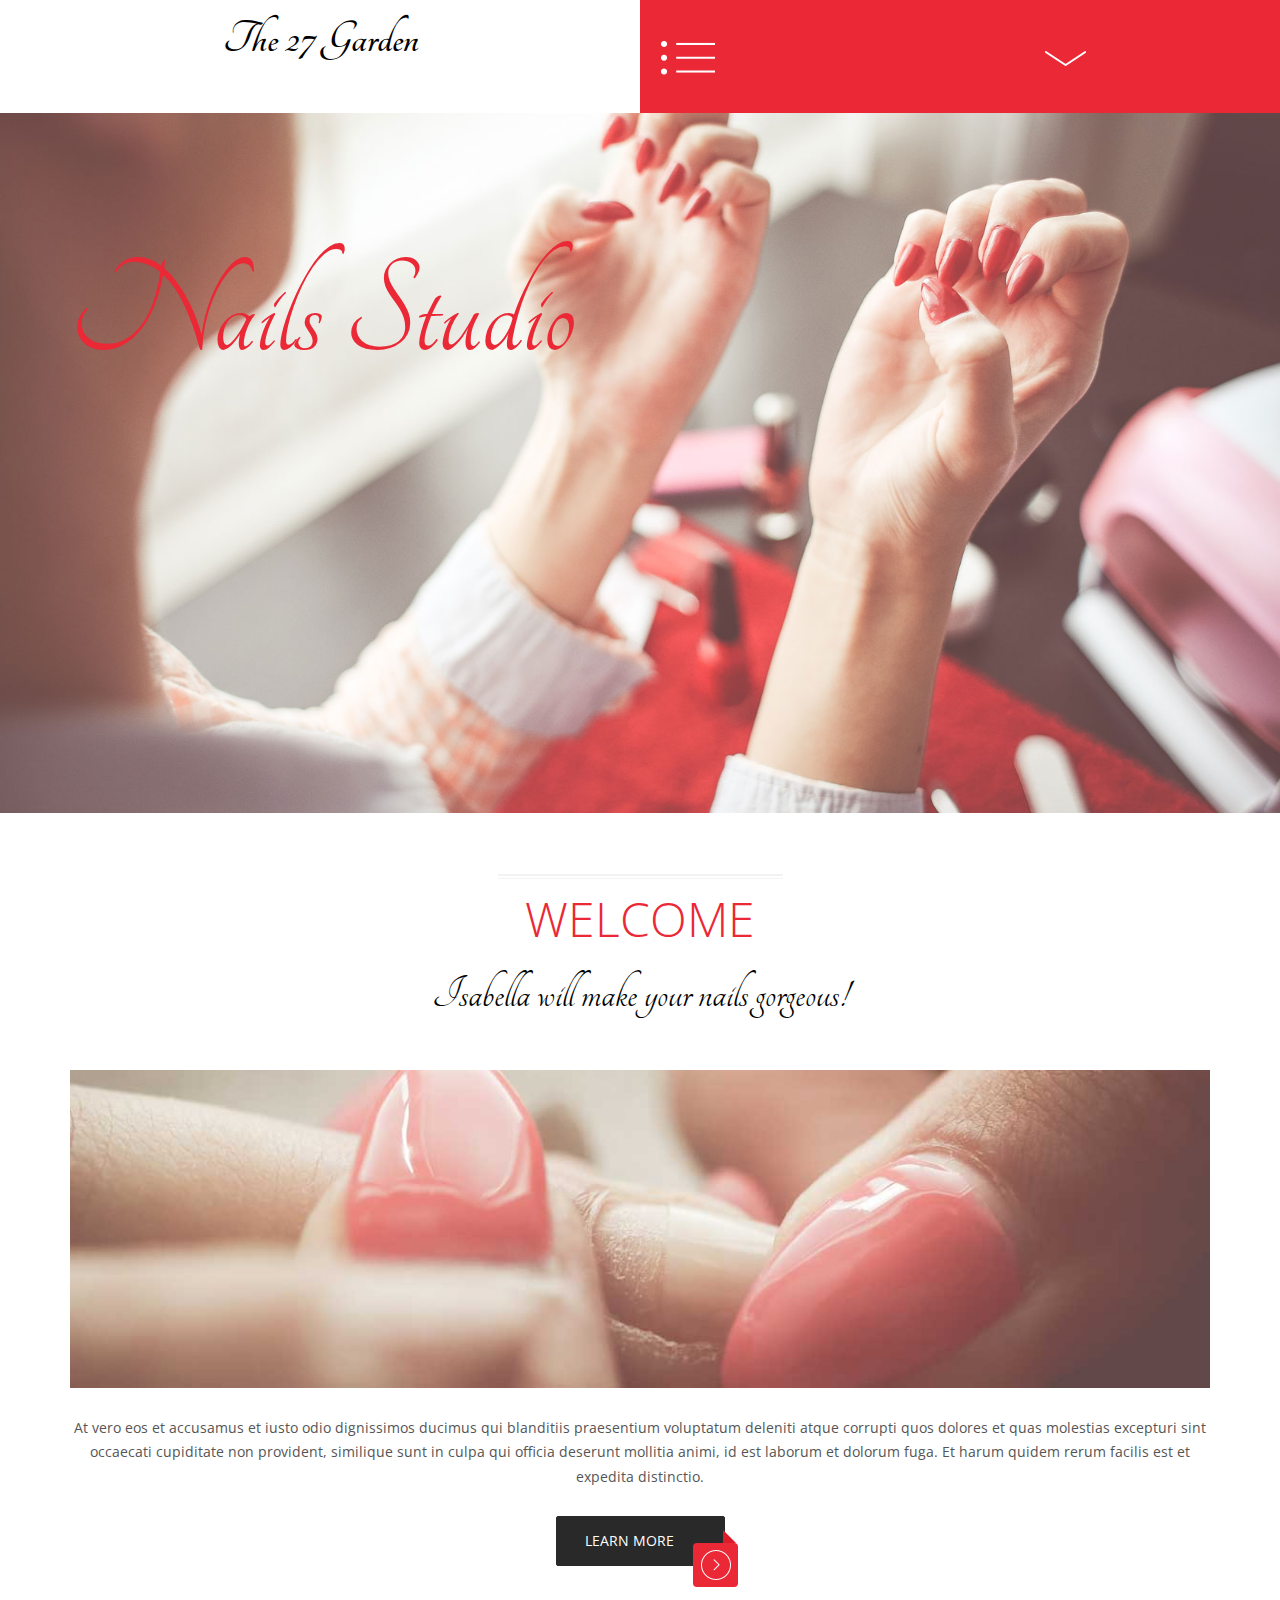
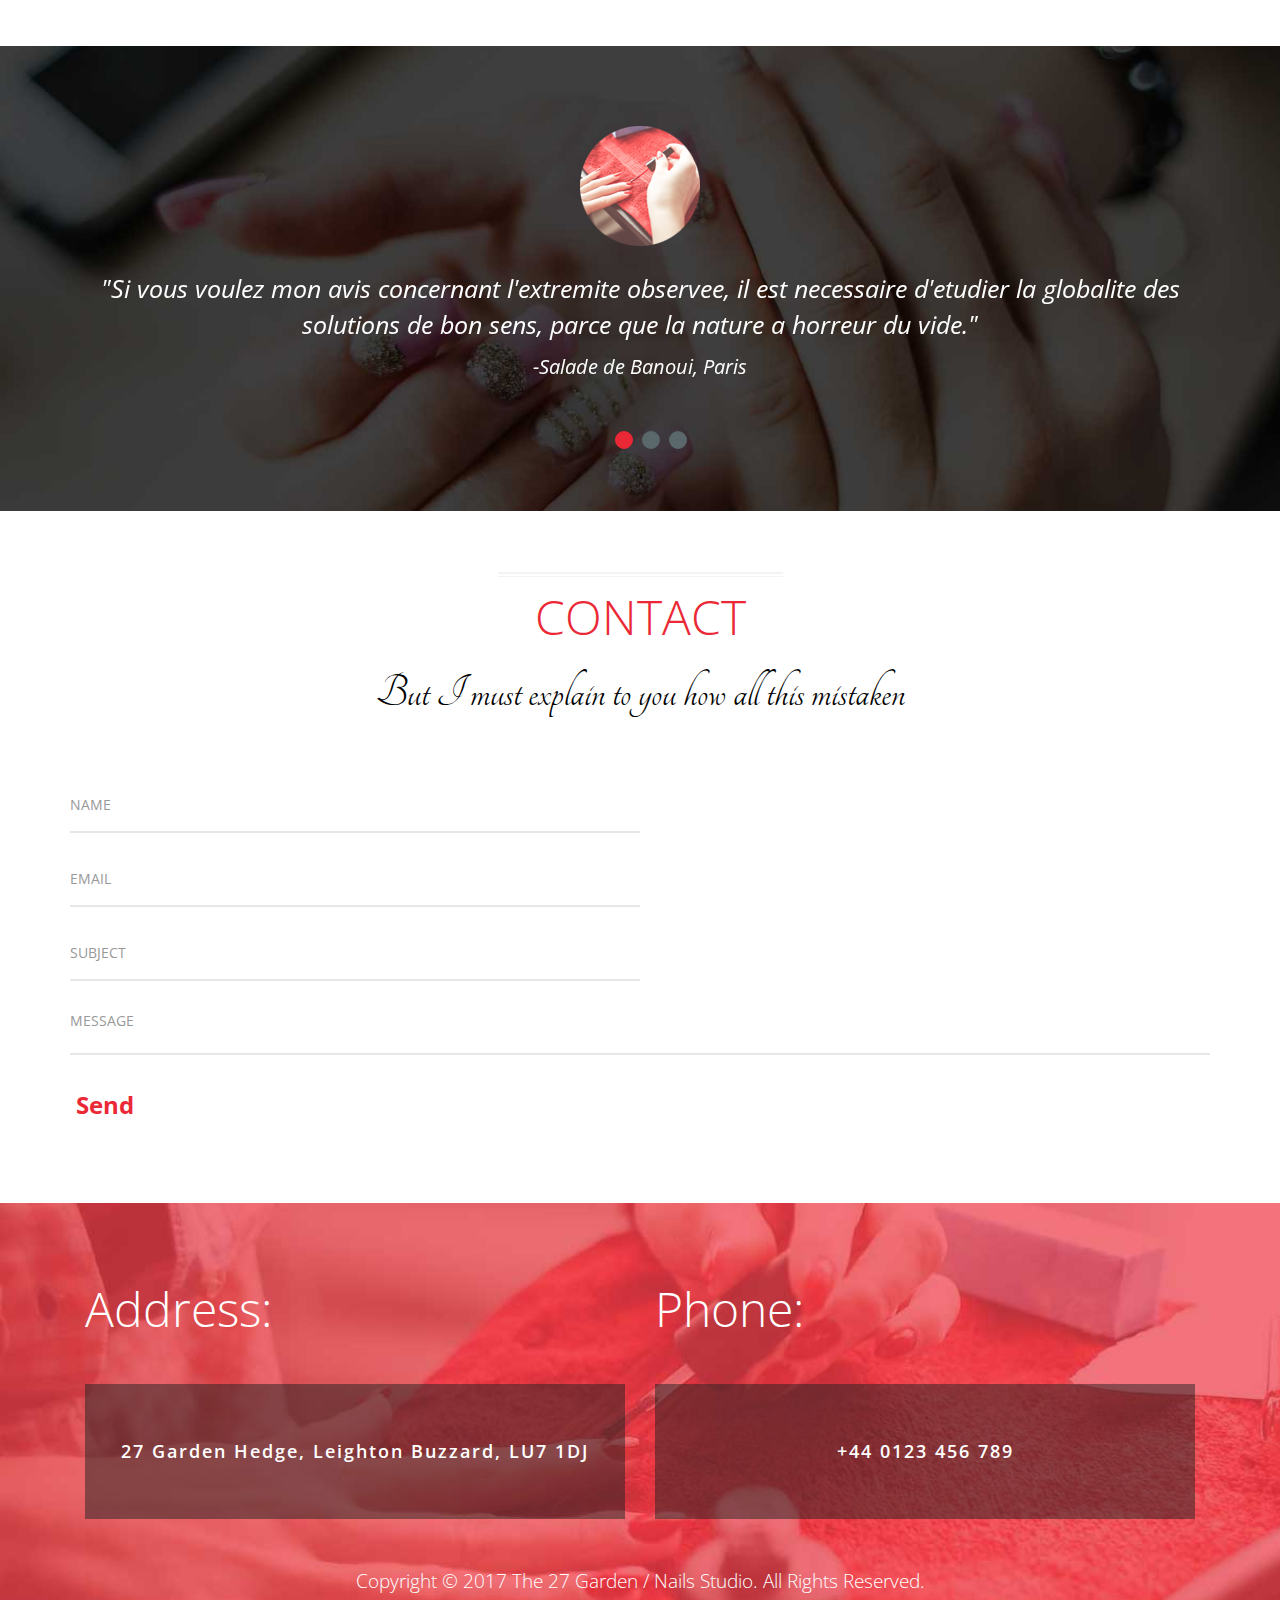
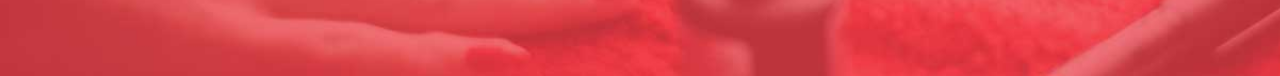
==== commit df977825: "decrease logo font size" ====
--- a/index.html
+++ b/index.html
@@ -13,14 +13,14 @@
     } </script>
     <link href="css/bootstrap.css" rel='stylesheet' type='text/css'/>
     <link href="css/style.css" rel='stylesheet' type='text/css'/>
-    <link href='http://fonts.googleapis.com/css?family=Tangerine' rel='stylesheet' type='text/css'>
-    <link href='http://fonts.googleapis.com/css?family=Open+Sans:300,400,600,700,800' rel='stylesheet' type='text/css'>
+    <link href='https://fonts.googleapis.com/css?family=Tangerine' rel='stylesheet' type='text/css'>
+    <link href='https://fonts.googleapis.com/css?family=Open+Sans:300,400,600,700,800' rel='stylesheet' type='text/css'>
     <script type="text/javascript" src="js/jquery-1.11.1.min.js"></script>
 </head>
 <body>
 <div class="header_top">
     <div class="col-xs-6 logo">
-        <h1><a href="index.html">The 27 Garden</a></h1>
+        <h2><a href="index.html">The 27 Garden</a></h2>
     </div>
     <div class="col-xs-6 nav">
         <ul class="menu">
--- a/css/style.css
+++ b/css/style.css
@@ -24,15 +24,15 @@
 	padding:14px 0 0;
 	text-align:center;
 }
-.logo h1{
+.logo h2{
 	font-family: 'Tangerine', cursive;
-	font-size:5em;
+	font-size:3em;
 	font-weight:bold;
 }
-.logo h1 a{
+.logo h2 a{
 	color:#000;
 }
-.logo h1 a:hover{
+.logo h2 a:hover{
 	text-decoration:none;
 }
 .logo img{
